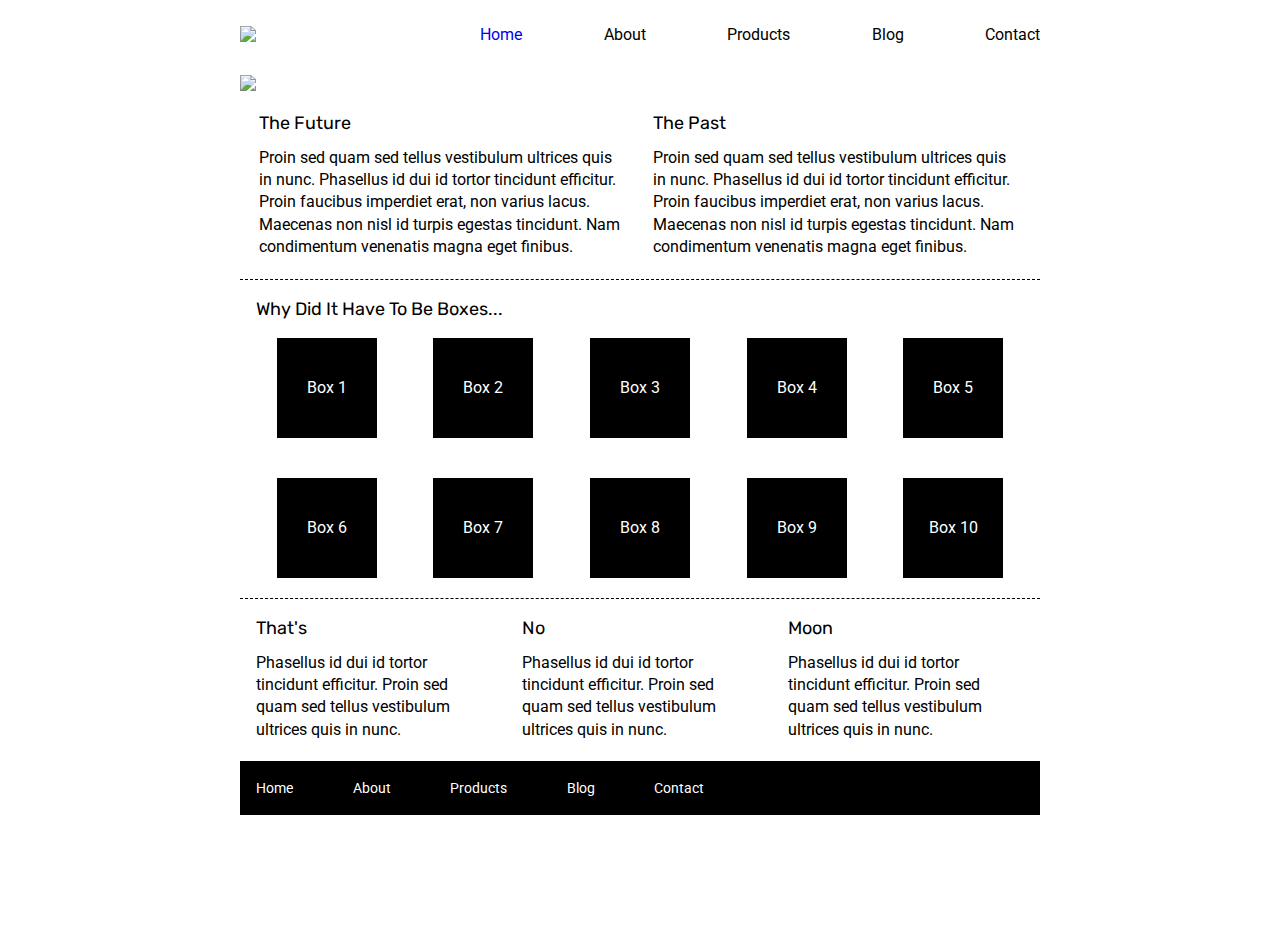
==== index.html @ aeca49f8 "First upload on home page" ====
<!doctype html>

<html lang="en">
<head>
  <meta charset="utf-8">

  <title>Sprint Challenge - Home</title>

  <link href="https://fonts.googleapis.com/css?family=Roboto|Rubik" rel="stylesheet">
  <link rel="stylesheet" href="css/index.css">

</head>

<body>

    <!--Nav-->
    <section>   
        <div class="entireNav">
          <div>
            <img class="logo" src="img\lambda-black.png"> 
          </div>
          <nav class="nav2">
            <a href="services.html">Home</a>
            <a>About</a>
            <a>Products</a>
            <a>Blog</a>
            <a>Contact</a>
          </nav> 
        </div>
      </section> 
    <section>
        <img class="middle-img" src="img\jumbo.jpg">
    </section>

    <div class="container">
   
        <section class="top-content">
            <div class="text-container">
                <h2>The Future</h2>
                <p>Proin sed quam sed tellus vestibulum ultrices quis in nunc. Phasellus id dui id tortor tincidunt efficitur. Proin faucibus imperdiet erat, non varius lacus. Maecenas non nisl id turpis egestas tincidunt. Nam condimentum venenatis magna eget finibus.</p>
            </div>
            <div class="text-container">
                <h2>The Past</h2>
                <p>Proin sed quam sed tellus vestibulum ultrices quis in nunc. Phasellus id dui id tortor tincidunt efficitur. Proin faucibus imperdiet erat, non varius lacus. Maecenas non nisl id turpis egestas tincidunt. Nam condimentum venenatis magna eget finibus.</p>
            </div>
        </section>
        
        <section class="middle-content">
        
            <h2>Why Did It Have To Be Boxes...</h2>
            
            <div class="boxes">
                <div class="box">Box 1</div>
                <div class="box">Box 2</div>
                <div class="box">Box 3</div>
                <div class="box">Box 4</div>
                <div class="box">Box 5</div>
                <div class="box">Box 6</div>
                <div class="box">Box 7</div>
                <div class="box">Box 8</div>
                <div class="box">Box 9</div>
                <div class="box">Box 10</div>
            </div>
        
        </section>

        <section class="bottom-content">

            <div class="text-container">
                <h2>That's</h2>
                <p>Phasellus id dui id tortor tincidunt efficitur. Proin sed quam sed tellus vestibulum ultrices quis in nunc.</p>
            </div>
            <div class="text-container">
                <h2>No</h2>
                <p>Phasellus id dui id tortor tincidunt efficitur. Proin sed quam sed tellus vestibulum ultrices quis in nunc.</p>
            </div>
            <div class="text-container">
                <h2>Moon</h2>
                <p>Phasellus id dui id tortor tincidunt efficitur. Proin sed quam sed tellus vestibulum ultrices quis in nunc.</p>
            </div>

        </section>
        
        <footer>
            <nav>
                <a href="#">Home</a>
                <a href="#">About</a>
                <a href="#">Products</a>
                <a href="#">Blog</a>
                <a href="#">Contact</a>
            </nav>
        </footer>
    </div><!-- container -->        
</body>
</html>
---- css/index.css ----
/* http://meyerweb.com/eric/tools/css/reset/ 
   v2.0 | 20110126
   License: none (public domain)
*/

html, body, div, span, applet, object, iframe,
h1, h2, h3, h4, h5, h6, p, blockquote, pre,
a, abbr, acronym, address, big, cite, code,
del, dfn, em, img, ins, kbd, q, s, samp,
small, strike, strong, sub, sup, tt, var,
b, u, i, center,
dl, dt, dd, ol, ul, li,
fieldset, form, label, legend,
table, caption, tbody, tfoot, thead, tr, th, td,
article, aside, canvas, details, embed, 
figure, figcaption, footer, header, hgroup, 
menu, nav, output, ruby, section, summary,
time, mark, audio, video {
	margin: 0;
	padding: 0;
	border: 0;
	font-size: 100%;
	font: inherit;
	vertical-align: baseline;
}
/* HTML5 display-role reset for older browsers */
article, aside, details, figcaption, figure, 
footer, header, hgroup, menu, nav, section {
	display: block;
}
body {
    line-height: 1;
    
}
ol, ul {
	list-style: none;
}
blockquote, q {
	quotes: none;
}
blockquote:before, blockquote:after,
q:before, q:after {
	content: '';
	content: none;
}
table {
	border-collapse: collapse;
	border-spacing: 0;
}

* {
    box-sizing: border-box;
}

html, body {
    height: 100%;
    font-family: 'Roboto', sans-serif;
}

h1, h2, h3, h4, h5 {
    font-size: 18px;
    margin-bottom: 15px;
    font-family: 'Rubik', sans-serif;
}

p {
    line-height: 1.4;
}

body{
    margin: 2% auto 5% auto;
    width: 800px;
}

/* Home page*/
/* Navigation area with Lambda pic*/
a{
	text-decoration: none;
}
.entireNav{
    display: flex;
    justify-content: space-between;
    margin-bottom: 30px;
}
.nav2{
    display: flex;
    justify-content: space-between;
    align-items: center;
    width: 70%;
}
/*Wide IMG*/
.middle-img{
    margin-bottom: 20px;
}
/* Section 1 */
.container {
    width: 800px;
    margin: 0 auto;
}

.top-content {
    display: flex;
    flex-wrap: wrap;
    justify-content: space-evenly;
    margin-bottom: 20px;
    border-bottom: 1px dashed black;
}

.top-content .text-container {
    width: 48%;
    padding: 0 1%;
    padding-bottom: 20px;  
}

.middle-content {
    margin-bottom: 20px;
    border-bottom: 1px dashed black;
}

.middle-content h2 {
    padding: 0 2%;
    margin-bottom: 0;
}

.middle-content .boxes {
    display: flex;
    flex-wrap: wrap;
    justify-content: space-evenly;
}

.middle-content .boxes .box {
    width: 12.5%;
    height: 100px;
    background: black;
    margin: 20px 2.5%;
    color: white;
    display: flex;
    align-items: center;
    justify-content: center;
}
.box1{
    width: 12.5%;
    height: 100px;
    background: teal;
    margin: 20px 2.5%;
    color: white;
    display: flex;
    align-items: center;
    justify-content: center;
}



.bottom-content {
    display: flex;
    margin: 0 2% 20px;
    justify-content: space-around;
}

.bottom-content .text-container {
    padding-right: 4%;
}

.bottom-content .text-container:last-child {
    padding-right: 0;
}

footer {
    width: 100%;
    background: black;
}

footer nav {
    width: 60%;
    display: flex;
    justify-content: space-between;
    align-items: center;
    padding: 20px 2%;
    font-size: 14px;
}

footer nav a {
    color: white;
    text-decoration: none;
}
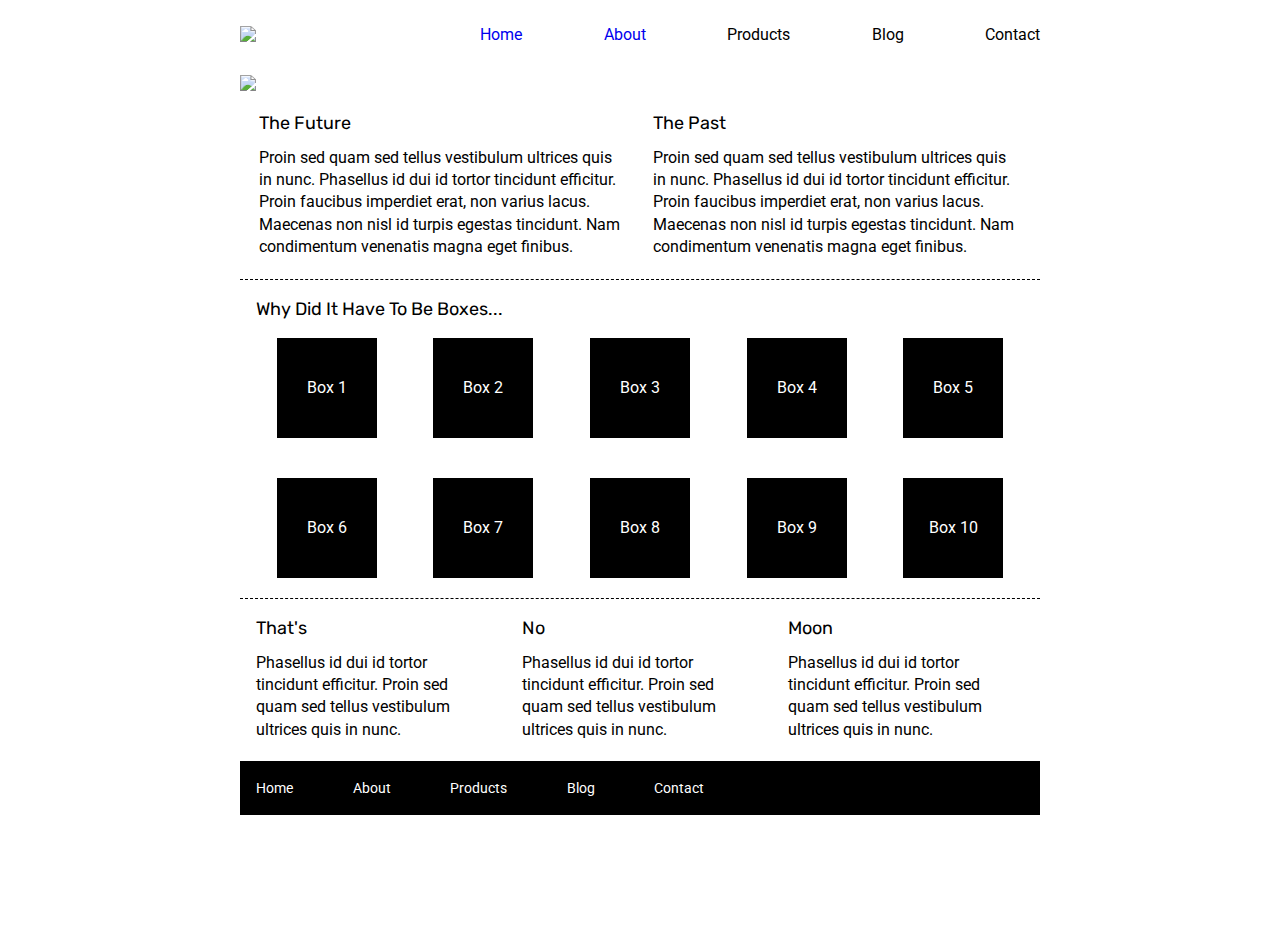
==== commit 3e7b9f01: "Work done on top half of About page" ====
--- a/index.html
+++ b/index.html
@@ -21,7 +21,7 @@
           </div>
           <nav class="nav2">
             <a href="services.html">Home</a>
-            <a>About</a>
+            <a href="about.html">About</a>
             <a>Products</a>
             <a>Blog</a>
             <a>Contact</a>
--- a/css/index.css
+++ b/css/index.css
@@ -138,17 +138,6 @@
     align-items: center;
     justify-content: center;
 }
-.box1{
-    width: 12.5%;
-    height: 100px;
-    background: teal;
-    margin: 20px 2.5%;
-    color: white;
-    display: flex;
-    align-items: center;
-    justify-content: center;
-}
-
 
 
 .bottom-content {
@@ -182,4 +171,16 @@
 footer nav a {
     color: white;
     text-decoration: none;
+}
+
+/* About page*/
+
+.about{
+    display: flex;
+    flex-direction: column;
+    
+    Width: 100%;
+    border-bottom: 1px dashed gray;
+    padding-bottom: 20px;
+    margin-bottom: 20px;
 }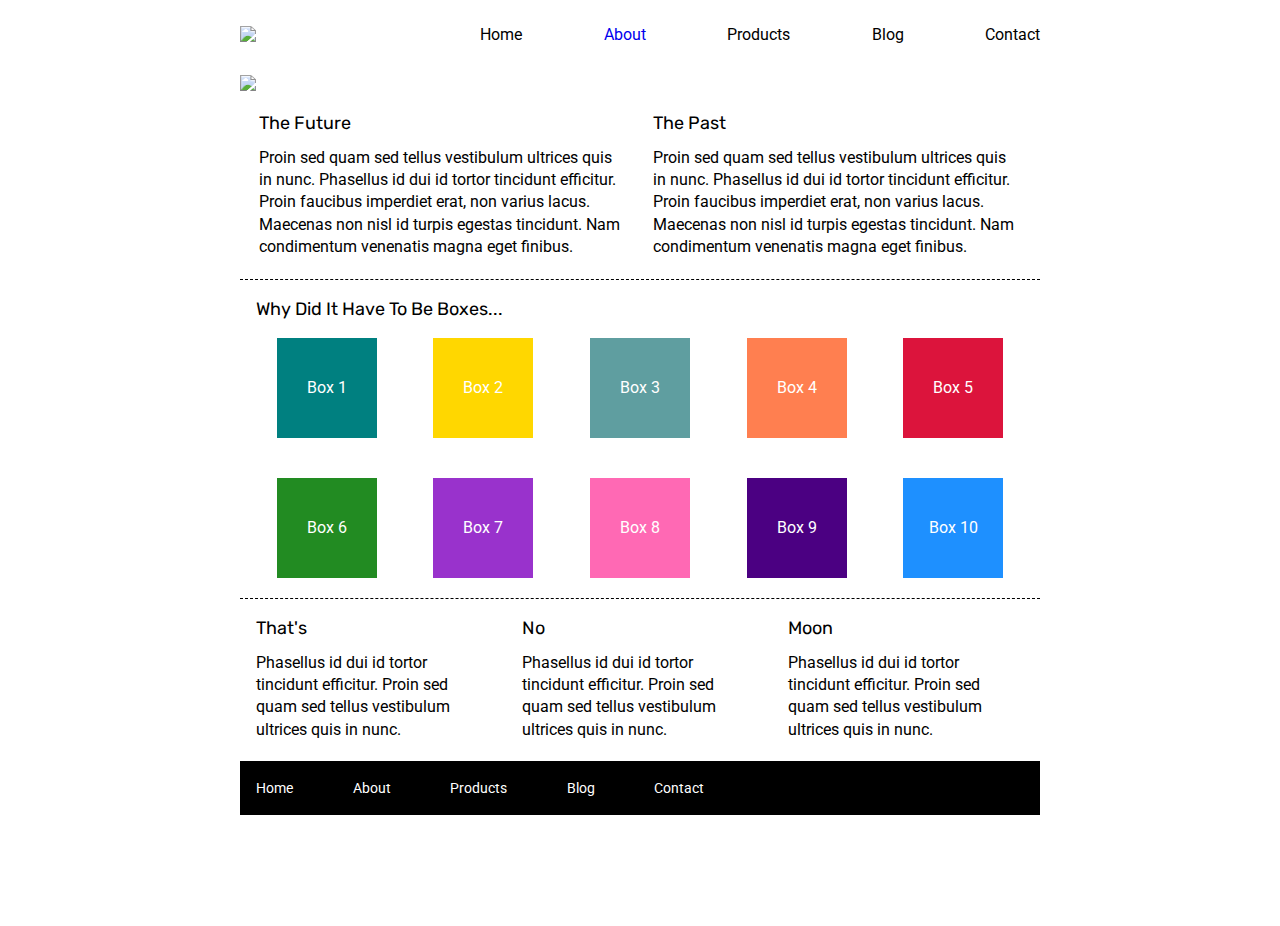
==== commit aeed8b06: "Sprint Complete" ====
--- a/index.html
+++ b/index.html
@@ -20,7 +20,7 @@
             <img class="logo" src="img\lambda-black.png"> 
           </div>
           <nav class="nav2">
-            <a href="services.html">Home</a>
+            <a>Home</a>
             <a href="about.html">About</a>
             <a>Products</a>
             <a>Blog</a>
@@ -50,16 +50,16 @@
             <h2>Why Did It Have To Be Boxes...</h2>
             
             <div class="boxes">
-                <div class="box">Box 1</div>
-                <div class="box">Box 2</div>
-                <div class="box">Box 3</div>
-                <div class="box">Box 4</div>
-                <div class="box">Box 5</div>
-                <div class="box">Box 6</div>
-                <div class="box">Box 7</div>
-                <div class="box">Box 8</div>
-                <div class="box">Box 9</div>
-                <div class="box">Box 10</div>
+                <div class="box"id="box1">Box 1</div>
+                <div class="box"id="box2">Box 2</div>
+                <div class="box"id="box3">Box 3</div>
+                <div class="box"id="box4">Box 4</div>
+                <div class="box"id="box5">Box 5</div>
+                <div class="box"id="box6">Box 6</div>
+                <div class="box"id="box7">Box 7</div>
+                <div class="box"id="box8">Box 8</div>
+                <div class="box"id="box9">Box 9</div>
+                <div class="box"id="box10">Box 10</div>
             </div>
         
         </section>
--- a/css/index.css
+++ b/css/index.css
@@ -138,6 +138,36 @@
     align-items: center;
     justify-content: center;
 }
+#box1{
+    background: teal;
+}
+#box2{
+    background: gold;
+}
+#box3{
+    background: cadetblue;
+}
+#box4{
+    background: coral;
+}
+#box5{
+    background: crimson;
+}
+#box6{
+    background: forestgreen;
+}
+#box7{
+    background: darkorchid;
+}
+#box8{
+    background: hotpink;
+}
+#box9{
+    background: indigo;
+}
+#box10{
+    background: dodgerblue;
+}
 
 
 .bottom-content {
@@ -182,5 +212,65 @@
     Width: 100%;
     border-bottom: 1px dashed gray;
     padding-bottom: 20px;
-    margin-bottom: 20px;
-}+    padding-left: 15px;
+    margin-bottom: 20px;
+}
+/*Main Section*/
+.categories{
+     display: flex;
+	 flex-wrap: wrap;
+	 justify-content: space-between;
+     margin-bottom: 20px;
+    }
+     
+.strategy{
+    display:flex;
+    flex-direction: column;
+    justify-content:space-between;
+    width: 48%;
+    
+    border-bottom: 1px dashed gray;
+    margin-bottom: 30px;
+    }
+.how{
+    display:flex;
+    flex-direction: column;
+    justify-content:space-between;
+    width: 48%;
+    border-bottom: 1px dashed gray;
+    margin-bottom: 30px;
+        }
+.places{
+    display:flex;
+    flex-direction: column;
+    justify-content:space-between;
+    width: 48%;
+    border-bottom: 1px dashed gray;
+    margin-bottom: 40px;
+    }
+.collab{
+    display:flex;
+    flex-direction: column;
+    justify-content:space-between;
+    width: 48%;
+    border-bottom: 1px dashed gray;
+    margin-bottom: 40px;
+    }
+
+button{
+    width: 90px;
+    height: 30px;
+    margin-top:15px;
+    border-radius: 7px;
+    margin-bottom: 20px;
+    border: 2px solid black;
+    background: white;
+    }
+
+    /*Final section*/
+.letsWork{
+    display: flex;
+    flex-direction: column;
+    margin-bottom: 30px;
+}
+
